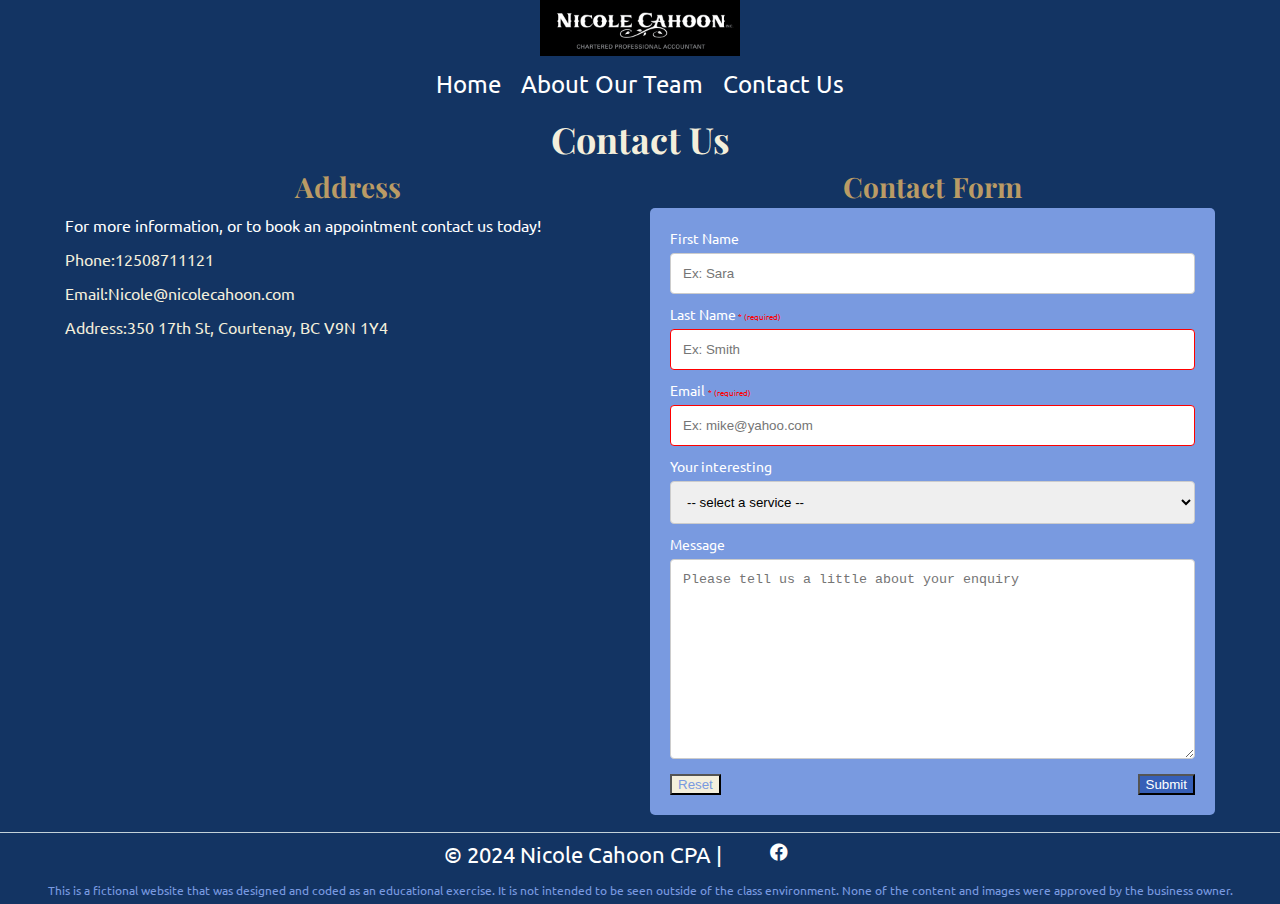
==== contactus.html @ af12a484 "initial commit" ====
<!DOCTYPE html>
<html lang="zxx">
  <head>
    <meta charset="UTF-8" />
    <meta name="viewport" content="width=device-width, initial-scale=1.0" />
    <link
      rel="stylesheet"
      href="https://cdnjs.cloudflare.com/ajax/libs/font-awesome/4.7.0/css/font-awesome.min.css"
    />
    <title>Nicole Cahoon CPA | Contact Us</title>
    <link rel="stylesheet" href="style.css" />
    <link rel="preconnect" href="https://fonts.googleapis.com" />
    <link rel="preconnect" href="https://fonts.gstatic.com" crossorigin />
    <!-- Add google font links -->
    <link
      href="https://fonts.googleapis.com/css2?family=Ubuntu:ital,wght@0,300;0,400;0,500;0,700;1,300;1,400;1,500;1,700&display=swap"
      rel="stylesheet"
    />
    <link
      href="https://fonts.googleapis.com/css2?family=Montserrat:ital,wght@0,100..900;1,100..900&family=Pacifico&family=Playfair+Display:ital,wght@0,400..900;1,400..900&family=Ubuntu:ital,wght@0,300;0,400;0,500;0,700;1,300;1,400;1,500;1,700&display=swap"
      rel="stylesheet"
    />
    <!-- Add font-awesome icon link -->
    <link
      href="https://cdnjs.cloudflare.com/ajax/libs/font-awesome/6.0.0/css/all.min.css"
      rel="stylesheet"
    />
    <script>
      function showNav() {
        var element = document.getElementById("nav-items");
        element.classList.toggle("show-items");
      }
    </script>
  </head>

  <body>
    <!-- nav area -->
    <header>
      <img src="./images/logo.png" alt="Logo" />
      <nav>
        <div class="wrapper">
          <a class="toggle" onclick="showNav()"
            ><i class="fa fa-bars" aria-hidden="true"> MENU</i></a
          >
          <ul id="nav-items">
            <li><a href="./index.html">Home</a></li>
            <li><a href="./ourteam.html">About Our Team</a></li>
            <li><a href="./contactus.html">Contact Us</a></li>
          </ul>
        </div>
      </nav>
    </header>

    <main>
      <section class="content-width contactus">
        <h2>Contact Us</h2>
        <div class="contactall">
          <div class="contactaddress">
            <h3>Address</h3>
            <p>
              For more information, or to book an appointment contact us today!
            </p>
            <address>
              <p>Phone:12508711121</p>
              <p>Email:Nicole@nicolecahoon.com</p>
              <p>Address:350 17th St, Courtenay, BC V9N 1Y4</p>
            </address>
            <iframe
              class="google-map"
              src="https://www.google.com/maps/embed?pb=!1m18!1m12!1m3!1d2581.455431878542!2d-124.99099209999997!3d49.683395800000014!2m3!1f0!2f0!3f0!3m2!1i1024!2i768!4f13.1!3m3!1m2!1s0x54881477e93cdeb3%3A0xf1de24315ceda0d2!2s350%2017th%20St%2C%20Courtenay%2C%20BC%20V9N%201Y4!5e0!3m2!1sen!2sca!4v1732433850785!5m2!1sen!2sca"
              style="border: 0"
              allowfullscreen=""
              loading="lazy"
              referrerpolicy="no-referrer-when-downgrade"
            ></iframe>
          </div>

          <div class="contactform">
            <h3>Contact Form</h3>
            <form method="post">
              <label for="fname">First Name</label>
              <input
                type="text"
                id="fname"
                name="firstname"
                placeholder="Ex: Sara"
              />
              <label for="lname"
                >Last Name<span class="label-required">
                  * (required)</span
                ></label
              >
              <input
                type="text"
                id="lname"
                name="lastname"
                placeholder="Ex: Smith"
                required
              />
              <label for="email"
                >Email <span class="label-required"> * (required)</span></label
              >
              <input
                type="email"
                id="email"
                name="email"
                placeholder="Ex: mike@yahoo.com"
                required
              />
              <label for="service">Your interesting</label>
              <select id="service" name="service">
                <option disabled selected value>-- select a service --</option>
                <option value="accounting">Accounting Services</option>
                <option value="consulting">Business Consulting Services</option>
                <option value="tax">Tax Services</option>
                <option value="others">Others</option>
              </select>

              <label for="message">Message</label>
              <textarea
                id="message"
                name="message"
                placeholder="Please tell us a little about your enquiry"
                style="height: 200px"
              ></textarea>

              <div class="contactform-button">
                <input type="reset" value="Reset" />
                <input type="submit" value="Submit" />
              </div>
            </form>
          </div>
        </div>
      </section>
    </main>

    <!-- FOOTER area -->
    <footer>
      <div class="sitefooter">
        <p>&copy; 2024 Nicole Cahoon CPA |</p>
        <a href="https://www.facebook.com/nicolecahooninc"
          ><i class="fa-brands fa-facebook fa"></i
        ></a>
      </div>
      <div class="noticefooter">
        <p>
          This is a fictional website that was designed and coded as an
          educational exercise. It is not intended to be seen outside of the
          class environment. None of the content and images were approved by the
          business owner.
        </p>
      </div>
    </footer>
  </body>
</html>
---- style.css ----
/*-------- GLOBAL STYLES ---------*/
* {
  box-sizing: border-box;
}

html {
  font-size: 62.5%;
}

:root {
  --text-color: #ba9b65;
  --textsoft-color:#f4efdc;
  --highlight-color:#365fb7;
  --highlight2-color:#799ae0;
  --basetext-color: #ffffff;
  --back-color: #133463;
  --backhighlight-color: #ffffff;
}

body {
  font-size: 1.4rem;
  margin: 0;
  font-family: "Ubuntu", serif;
  font-weight: 400;
  color:var(--basetext-color);
  background-color:var(--back-color);
  line-height: 1.5;
}


/*-------- TYPOGRAPHY ---------*/
h1 {
  font-family: "Playfair Display", serif;
  font-style: normal;
  font-size: 3.8rem;
  color: var(--textsoft-color);
  font-weight: 800;
  margin: 0px;
  padding: 5px;
  width:100px;
}
h2{
  font-family: "Playfair Display", serif; 
  font-style: normal;
  font-size:2.8rem;  
  font-weight:bold;
  color: var(--text-color);
  margin:auto;
  text-align: center;
}
h3{
  font-family: "Playfair Display", serif;
  font-style: normal;
  font-size:1.8rem;  
  text-align: center;
  margin:auto;
}
a {
  color: var(--basetext-color);
  display: block;
  margin: 16px 0;
  padding: 8px 48px;
  font-size:1.8rem; 
}

/*-------- UTILITY ---------*/
.content-width {
  width: 334px;
  margin: auto;
}
.change-background{
  background-color: var(--backhighlight-color);
  color:var(--back-color);
}

/*-------- HEADER ---------*/
header{
  color:var(--textsoft-color);
  font-style: normal;
}
header .toggle{
  margin:auto;
  text-align: center;
}
nav ul {
  list-style-type: none;
  margin: 0px;
  padding: 0px;
  display: none;
}
nav ul li a{
  text-decoration: none;
  text-align: end;
  margin:0px;
  padding:0px;
  font-size: 1.6rem;
}
.show-items{
  display:flex;
  flex-direction:column;
  align-items:center;
}
header img{
  margin: auto;
  display: block;
  width:200px;
}

/*-------- FOOTER ---------*/
footer{
  border-top:1px solid #C2D1D9;
  /* display:flex;
  justify-content: center; */
  margin-top:5px;
  margin-top:5px;
  text-align: center;
}
footer .sitefooter{
  display:flex;
  justify-content: center;

}
footer .sitefooter a, p{
  margin:0;
  padding-top:5px;
  padding-bottom:5px;
}
footer .noticefooter p{
  margin:0;
  color:var(--highlight2-color);
  font-size: 1.2rem;
}

/*----------------------------------------*/
/*             Home page                  */
/*----------------------------------------*/

/*-------- HERO ---------*/
section.hero {
  background-image: url("images/hero_mobile.jpg");
  background-position: left top;
  background-size: cover;
  background-repeat: no-repeat;
  height: 30vh;
}
section.hero p{
  text-align: center;
  color: var(--text-color);
}

/*-------- ABOUT ---------*/
.about{
  width:100%;
  padding:5% ;
}
.about h2{
  color:var(--highlight-color);
}

/*-------- BENEFIT ---------*/
.benefits{
  width:100%;
}
.benefits video{
  width:100%;
  margin:auto;
}
.benefits p{
  margin: 0px;
  padding:0px 10px 10px 10px;
}
.benefits h3{
  color:var(--textsoft-color);
  margin-top:10px;
}
.benefits .benefits_detail ul{
  margin:0px 0px 30px 0px;
}

/*-------- TESTIMONIALS ---------*/
.testimonials_detail{
  background-color:var(--backhighlight-color);
  border-radius:3%;
  margin-bottom:20px;
}
.testimonials .testimonials_detail h3{
  text-align: center;
  margin-bottom: 3px;
  color:var(--back-color);
}
.testimonials .testimonials_detail p{
  margin: 0px;
  padding:0px 10px 10px 10px;
  color:var(--back-color);
}
.testimonials .testimonials_2 h3{
  color:var(--highlight-color);;
}

/*-------- EXPERIENSES TABLE ---------*/
 .experiences{
  text-align: center;
  padding:3%;
}
.experiences .content-table {
  width: 100%;
  display: flex;
  justify-content: center;
}
.experiences td,
th {
  padding: 1px;
  background-color: var(--backhighlight-color);
  color: var(--highlight-color);
  border: #799ae0;
}
.experiences th {
  padding-top: 5px;
  padding-bottom: 5px;
  text-align: center;
  background-color: var(--highlight2-color);
  color: var(--backhighlight-color);
}
.experiences tfoot td {
  font-size: 0.8em;
  font-style: italic;
  text-align: center;
  background-color:var(--text-color);
}

/*----------------------------------------*/
/*             Our Team page              */
/*----------------------------------------*/
.team h2{
  text-align: center;
  font-size: 3.6rem;
  width:100%;
  margin:auto;
  color: var(--textsoft-color);
}
.team h3{
  margin-top: 0px;
  color: var(--text-color);
  margin-bottom:2px;
}
.team img{
  width:50%;
}
.team p{
  margin-top:0px;
}

.team .team_1, .team_3style{
  width:100%;
  text-align: center;
  letter-spacing: var(--unnamed-character-spacing-0);
} 


/*----------------------------------------*/
/*           Contact Us page              */
/*----------------------------------------*/
.contactus h2{
  text-align: center;
  font-size: 3.6rem;
  width:100%;
  margin:auto;
  color: var(--textsoft-color);
}
.contactus h3{
  color:var(--text-color);
}
.contactus p{
  font-size:1.6rem;
  font-style: normal;
}
.contactus address{
  color:var(--textsoft-color);
}
.contactus .google-map{
  width:100%;
  height:50vh;
  margin-top:2%;
  margin-bottom:3%;
}

.contactform form{
  border-radius: 5px;
  background-color:var(--highlight2-color);
  padding: 20px;
  width: 100%;
  margin: 0 auto;
}
.contactform-button {
  display: flex;
  justify-content: space-between;
}
.contactform-button input{
  color: var(--backhighlight-color);
  background-color: var(--highlight-color);
}

input[type="text"],
select,
textarea {
  width: 100%;
  padding: 12px;
  border: 1px solid #ccc;
  border-radius: 4px;
  margin-top: 4px;
  margin-bottom: 10px;
  resize: vertical;
}
input[type="email"] {
  width: 100%;
  padding: 12px;
  border: 1px solid #ccc;
  border-radius: 4px;
  margin-top: 4px;
  margin-bottom: 10px;
  resize: vertical;
}
.label-required {
  font-size: 0.8rem;
  color: red;
}
input:required {
  border: 1px solid red;
}
input[type="reset"] {
  background-color:var(--textsoft-color);
  color:var(--highlight2-color);
}
input[type="submit"] {
  background-color:var(--highlight-color);
  color:var(--basetext-color);
}
input[type="reset"]:hover {
  background-color:var(--highlight2-color);
  color:var(--basetext-color);
  transform: scale(1.3,1.3);
}
input[type="submit"]:hover {
  background-color: var(--backhighlight-color);
  color:var(--back-color);
  transform: scale(1.3,1.3);
}



/*-------- LARGE DEVICES (desktops, 1200px and up) ---------*/
@media only screen and (min-width: 1200px) {
  .content-width {
    width: 1150px;
  }
  
  h1 {
    font-size: 6.8rem;
  }
  h2 {
    font-size: 4.8rem;
  }
  h3 {
    font-size: 2.8rem;
  }
  p, td, th{
    font-size: 2.2rem;
  }

  nav {
    width:100%;
    padding-top: 0px;
  }
  nav .wrapper{
    width:100%;
  }
  nav .toggle {
    display: none;
  }
  nav ul{
    display: flex;
    justify-content:center;
  }
  nav ul li a{
    padding: 10px;
    font-size: 2.4rem;
    margin:auto;
  }

/*----------------------------------------*/
/*             Home page                  */
/*----------------------------------------*/
 /* LARGE HERO */
  section.hero {
    background-image: url("images/hero_large.png");
    background-size: 100% 100%;
    /* min-height: 50vh; */
    background-size:100%; 
    height: initial; 
  }
  section.hero p{
    text-align: left;
    font-size: 1.6rem;
  }
  

  /* LARGE BENEFITS */
  .benefits{
    display:flex;
    flex-direction: column;
  }
  .benefits .benefits_2{
    display:flex;
    flex-direction: row;
    width: 100%;
    margin-right: 5px;
  }
  .benefits .benefits_2 .benefits_detail{
    width: calc(100%/3);
  }
  .benefits .benefits_2 .benefits_detail h3{
    font-size: 2.0rem;
  }
  .benefits ul li{
    font-size: 2.0rem;
  }
  .benefits .video-container{
    display: flex;
    justify-content: center;
    align-items: center;
  }
  .benefits .video-container video{
    width:50%;
  }

  /* EXPERIENSES TABLES */
  .experiences table {
    width: 80%;
  }

  /* LARGE TESTIMONIALS */
  .testimonials{
    display:flex;
    flex-direction: column;
  }
  .testimonials .testimonials_2{
    display:flex;
    flex-wrap: wrap;
    width: 100%;
    margin: 0px;
  }
  .testimonials .testimonials_2 .testimonials_detail{
    width: calc(100%/2 - 20px);
    margin:10px;
  }


/*----------------------------------------*/
/*             Our Team page              */
/*----------------------------------------*/
  .team{
    width:95%;
  }

  .team .team_1 p{
    width:95%;
    padding-left:15%;
    padding-right:15%;
  }
  .team .team_3style{
    text-align: center;
    letter-spacing: var(--unnamed-character-spacing-0);
  }
  .team .team_3style img{
    width:50%;
  }
  .team .team_3style h3{
    margin-bottom:0px;
  }
  .team .team_3style p{
    margin-top:0px;
    padding-left:3%;
    padding-right:3%;
  }

  .team .team_3style .teamstyle1, .teamstyle2{
    display:flex;
    flex-wrap:wrap;
  }
  .team .team_3style .team_2, .team_3{
    flex: 1;
    background-color: var(--textsoft-color);
    color: var(--highlight-color);
    margin:10px;
    width:50%;
    border-radius: 5%;
  }

  /*----------------------------------------*/
  /*             Contact Us page            */
  /*----------------------------------------*/ 
  .contactall{
    display:flex;
    flex-wrap:wrap;
  } 
  .contactaddress{
    width:45%;
    flex:1;
    margin-right:10px;
  }
  .contactform{
    width:45%;
    flex:1;
    margin-left:10px;
  }

}
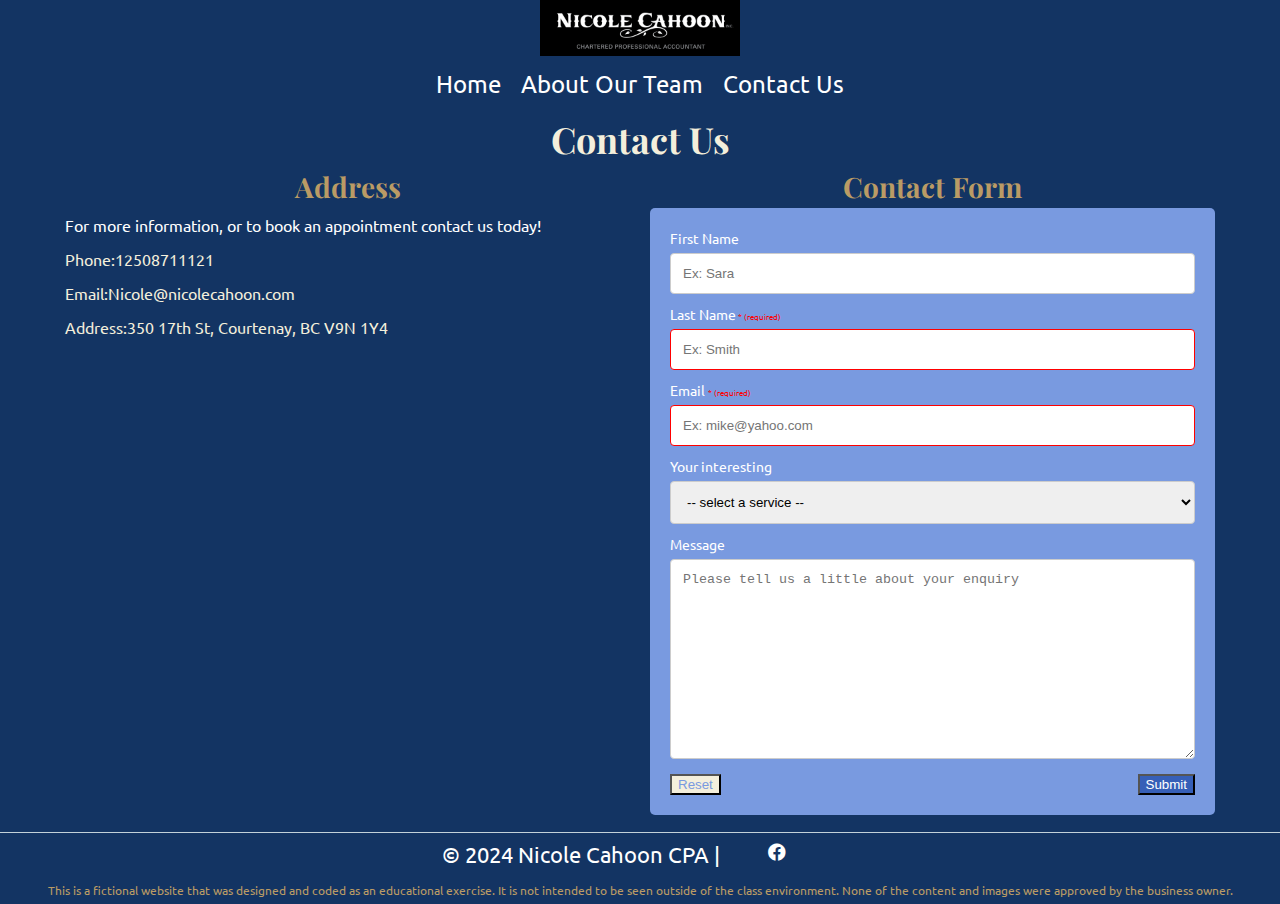
==== commit ff08126b: "Fix wave.webaim errors and alearts" ====
--- a/contactus.html
+++ b/contactus.html
@@ -36,7 +36,7 @@
   <body>
     <!-- nav area -->
     <header>
-      <img src="./images/logo.png" alt="Logo" />
+      <img src="./image/logo.png" alt="Nicole Cahoon Logo" />
       <nav>
         <div class="wrapper">
           <a class="toggle" onclick="showNav()"
@@ -139,8 +139,8 @@
       <div class="sitefooter">
         <p>&copy; 2024 Nicole Cahoon CPA |</p>
         <a href="https://www.facebook.com/nicolecahooninc"
-          ><i class="fa-brands fa-facebook fa"></i
-        ></a>
+          ><i class="fa-brands fa-facebook fa">&nbsp</i></a
+        >
       </div>
       <div class="noticefooter">
         <p>
--- a/style.css
+++ b/style.css
@@ -127,7 +127,7 @@
 }
 footer .noticefooter p{
   margin:0;
-  color:var(--highlight2-color);
+  color:var(--text-color);
   font-size: 1.2rem;
 }
 
@@ -137,7 +137,7 @@
 
 /*-------- HERO ---------*/
 section.hero {
-  background-image: url("images/hero_mobile.jpg");
+  background-image: url("image/hero_mobile.jpg");
   background-position: left top;
   background-size: cover;
   background-repeat: no-repeat;
@@ -218,7 +218,7 @@
   padding-top: 5px;
   padding-bottom: 5px;
   text-align: center;
-  background-color: var(--highlight2-color);
+  background-color: var(--highlight-color);
   color: var(--backhighlight-color);
 }
 .experiences tfoot td {
@@ -226,6 +226,7 @@
   font-style: italic;
   text-align: center;
   background-color:var(--text-color);
+  color:var(--basetext-color);
 }
 
 /*----------------------------------------*/
@@ -392,7 +393,7 @@
 /*----------------------------------------*/
  /* LARGE HERO */
   section.hero {
-    background-image: url("images/hero_large.png");
+    background-image: url("image/hero_large.png");
     background-size: 100% 100%;
     /* min-height: 50vh; */
     background-size:100%; 
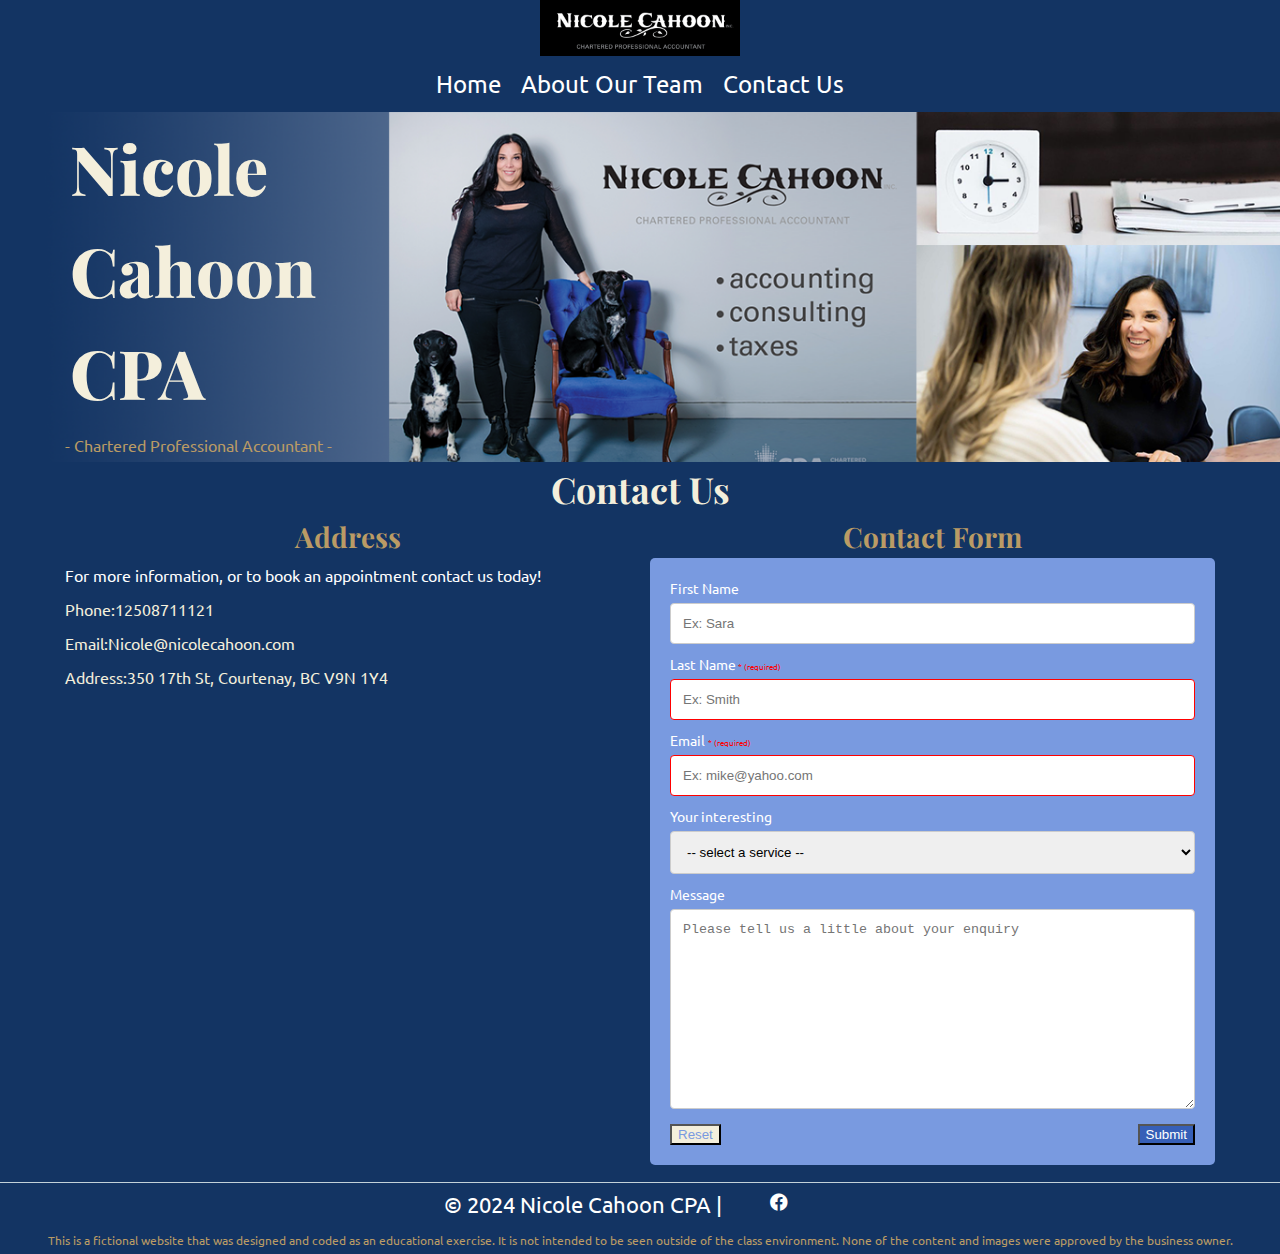
==== commit 4c0ea803: "Fix errors and alearts" ====
--- a/contactus.html
+++ b/contactus.html
@@ -52,6 +52,15 @@
     </header>
 
     <main>
+      <!-- HERO area -->
+      <section class="hero">
+        <div class="content-width">
+          <h1>Nicole Cahoon CPA</h1>
+          <p>- Chartered Professional Accountant -</p>
+        </div>
+      </section>
+
+      <!-- CONTACT ADDRESS area -->
       <section class="content-width contactus">
         <h2>Contact Us</h2>
         <div class="contactall">
@@ -75,6 +84,7 @@
             ></iframe>
           </div>
 
+          <!-- CONTACT FORM area -->
           <div class="contactform">
             <h3>Contact Form</h3>
             <form method="post">
@@ -139,8 +149,8 @@
       <div class="sitefooter">
         <p>&copy; 2024 Nicole Cahoon CPA |</p>
         <a href="https://www.facebook.com/nicolecahooninc"
-          ><i class="fa-brands fa-facebook fa">&nbsp</i></a
-        >
+          ><i class="fa-brands fa-facebook fa"></i
+        ></a>
       </div>
       <div class="noticefooter">
         <p>
--- a/style.css
+++ b/style.css
@@ -109,8 +109,6 @@
 /*-------- FOOTER ---------*/
 footer{
   border-top:1px solid #C2D1D9;
-  /* display:flex;
-  justify-content: center; */
   margin-top:5px;
   margin-top:5px;
   text-align: center;
@@ -118,7 +116,6 @@
 footer .sitefooter{
   display:flex;
   justify-content: center;
-
 }
 footer .sitefooter a, p{
   margin:0;
@@ -130,6 +127,7 @@
   color:var(--text-color);
   font-size: 1.2rem;
 }
+
 
 /*----------------------------------------*/
 /*             Home page                  */
@@ -395,7 +393,6 @@
   section.hero {
     background-image: url("image/hero_large.png");
     background-size: 100% 100%;
-    /* min-height: 50vh; */
     background-size:100%; 
     height: initial; 
   }
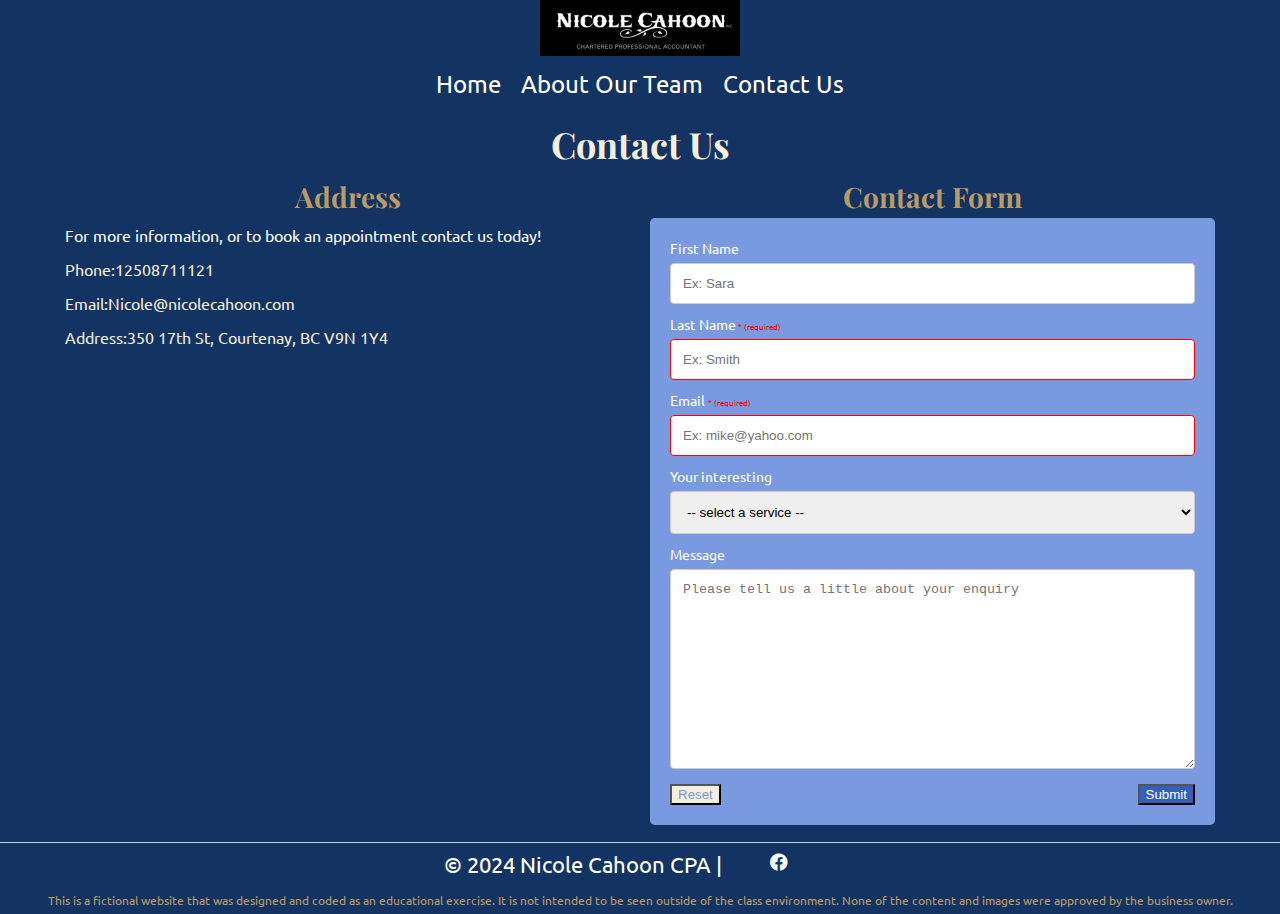
==== commit fac9dcdf: "Change heading from h2 to h1" ====
--- a/contactus.html
+++ b/contactus.html
@@ -52,17 +52,9 @@
     </header>
 
     <main>
-      <!-- HERO area -->
-      <section class="hero">
-        <div class="content-width">
-          <h1>Nicole Cahoon CPA</h1>
-          <p>- Chartered Professional Accountant -</p>
-        </div>
-      </section>
-
       <!-- CONTACT ADDRESS area -->
       <section class="content-width contactus">
-        <h2>Contact Us</h2>
+        <h1>Contact Us</h1>
         <div class="contactall">
           <div class="contactaddress">
             <h3>Address</h3>
--- a/style.css
+++ b/style.css
@@ -230,13 +230,17 @@
 /*----------------------------------------*/
 /*             Our Team page              */
 /*----------------------------------------*/
-.team h2{
-  text-align: center;
+.team h1{
+  font-family: "Playfair Display", serif; 
+  font-style: normal;
   font-size: 3.6rem;
   width:100%;
+  font-weight:bold;
+  color: var(--textsoft-color);
   margin:auto;
-  color: var(--textsoft-color);
-}
+  text-align: center;
+}
+
 .team h3{
   margin-top: 0px;
   color: var(--text-color);
@@ -259,12 +263,15 @@
 /*----------------------------------------*/
 /*           Contact Us page              */
 /*----------------------------------------*/
-.contactus h2{
-  text-align: center;
+.contactus h1{
+  font-family: "Playfair Display", serif; 
+  font-style: normal;
   font-size: 3.6rem;
   width:100%;
+  font-weight:bold;
+  color: var(--textsoft-color);
   margin:auto;
-  color: var(--textsoft-color);
+  text-align: center;
 }
 .contactus h3{
   color:var(--text-color);
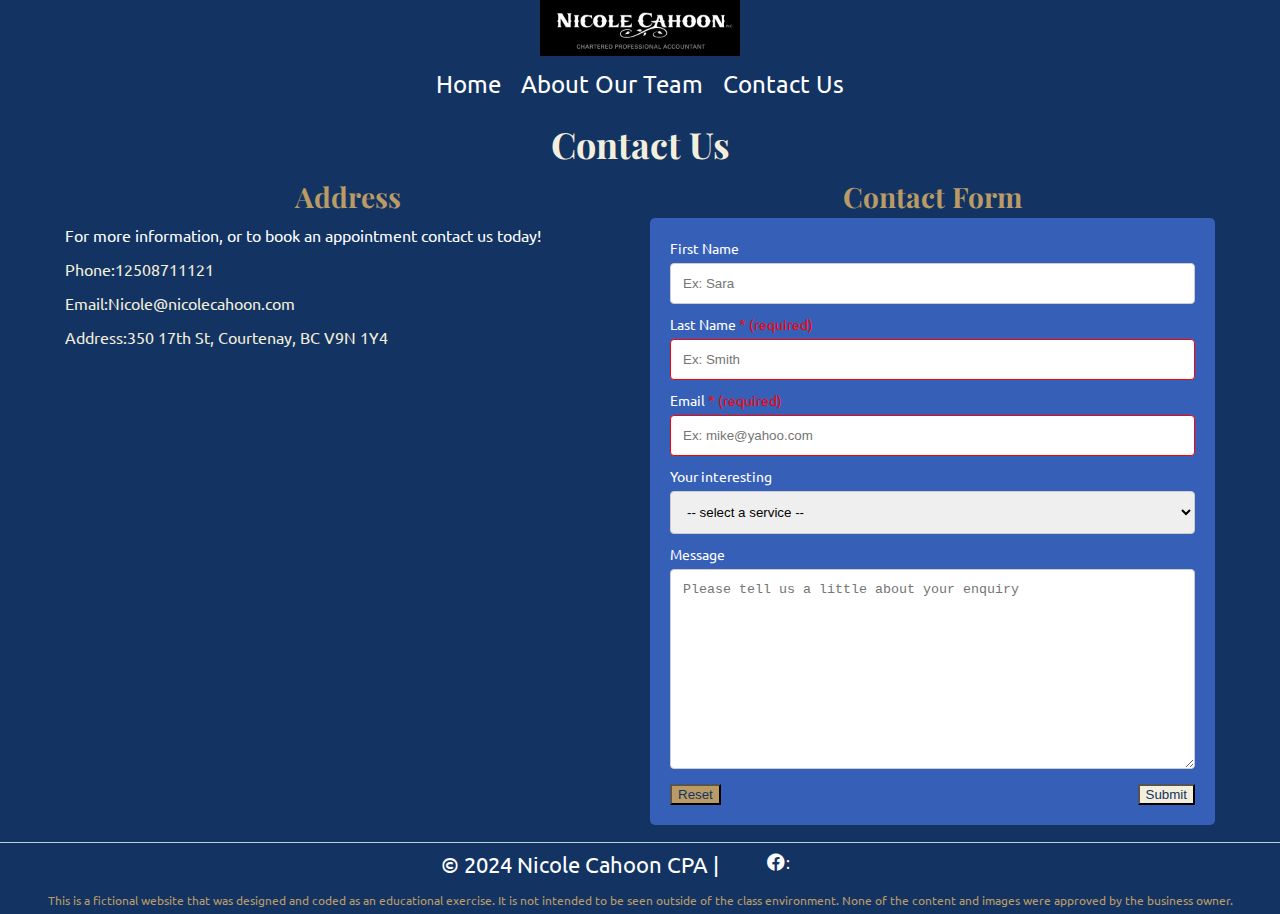
==== commit c5fdf1c6: "Fix color contrast errors" ====
--- a/contactus.html
+++ b/contactus.html
@@ -141,8 +141,8 @@
       <div class="sitefooter">
         <p>&copy; 2024 Nicole Cahoon CPA |</p>
         <a href="https://www.facebook.com/nicolecahooninc"
-          ><i class="fa-brands fa-facebook fa"></i
-        ></a>
+          ><i class="fa-brands fa-facebook fa">:</i></a
+        >
       </div>
       <div class="noticefooter">
         <p>
--- a/style.css
+++ b/style.css
@@ -224,7 +224,7 @@
   font-style: italic;
   text-align: center;
   background-color:var(--text-color);
-  color:var(--basetext-color);
+  color:var(--back-color);
 }
 
 /*----------------------------------------*/
@@ -292,7 +292,7 @@
 
 .contactform form{
   border-radius: 5px;
-  background-color:var(--highlight2-color);
+  background-color:var(--highlight-color);
   padding: 20px;
   width: 100%;
   margin: 0 auto;
@@ -327,28 +327,28 @@
   resize: vertical;
 }
 .label-required {
-  font-size: 0.8rem;
+  font-size: 1.4rem;
   color: red;
 }
 input:required {
   border: 1px solid red;
 }
 input[type="reset"] {
+  background-color:var(--text-color);
+  color:var(--back-color);
+}
+input[type="submit"] {
   background-color:var(--textsoft-color);
-  color:var(--highlight2-color);
-}
-input[type="submit"] {
-  background-color:var(--highlight-color);
-  color:var(--basetext-color);
+  color:var(--back-color);
 }
 input[type="reset"]:hover {
-  background-color:var(--highlight2-color);
-  color:var(--basetext-color);
+  background-color:var(--text-color);
+  color:var(--highlight-color);
   transform: scale(1.3,1.3);
 }
 input[type="submit"]:hover {
-  background-color: var(--backhighlight-color);
-  color:var(--back-color);
+  background-color:var(--textsoft-color);
+  color:var(--highlight-color);
   transform: scale(1.3,1.3);
 }
 
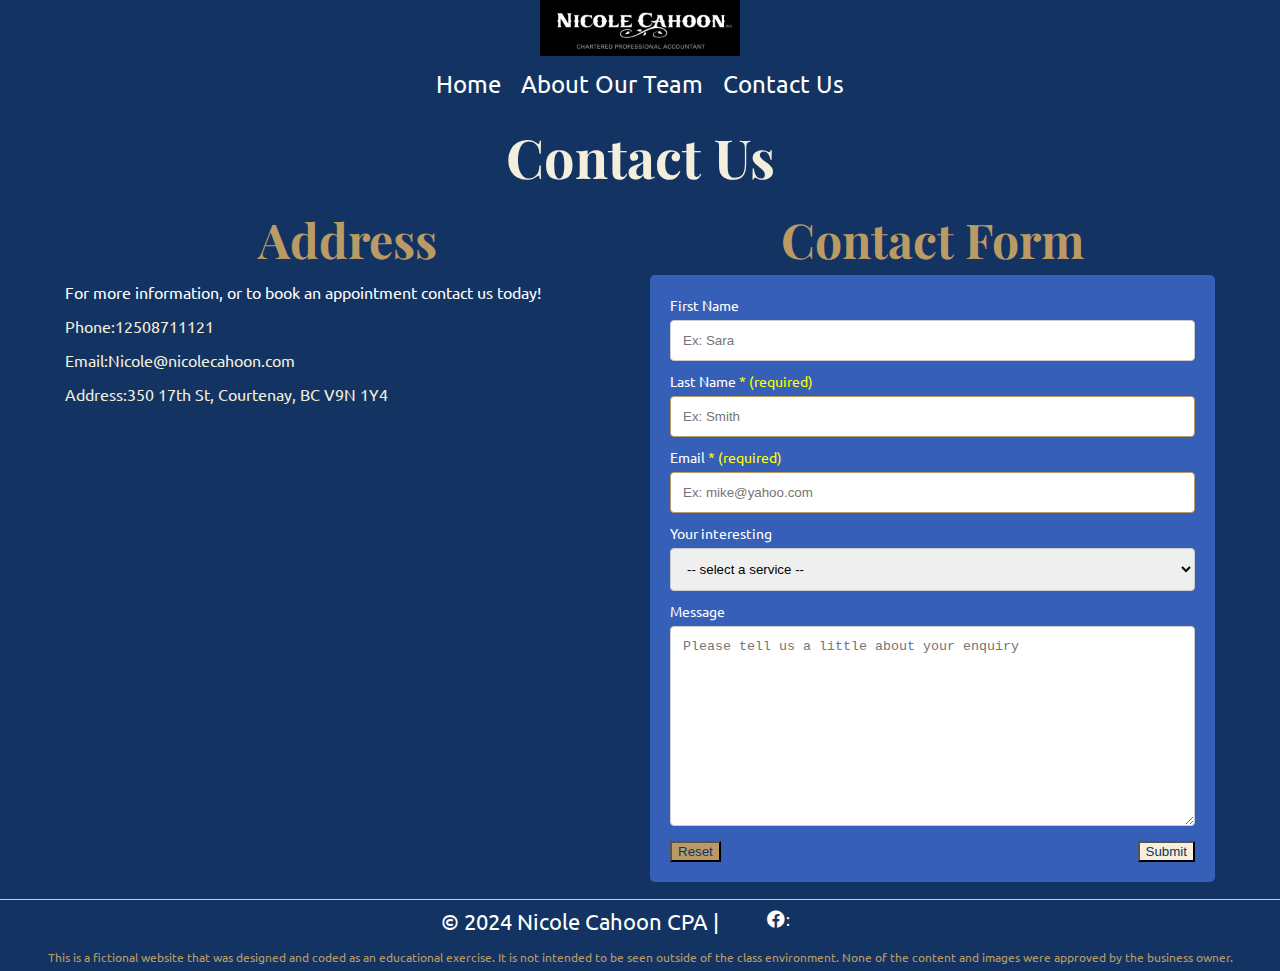
==== commit 76e8c396: "Fix color contrast errors" ====
--- a/contactus.html
+++ b/contactus.html
@@ -57,7 +57,7 @@
         <h1>Contact Us</h1>
         <div class="contactall">
           <div class="contactaddress">
-            <h3>Address</h3>
+            <h2>Address</h2>
             <p>
               For more information, or to book an appointment contact us today!
             </p>
@@ -78,7 +78,7 @@
 
           <!-- CONTACT FORM area -->
           <div class="contactform">
-            <h3>Contact Form</h3>
+            <h2>Contact Form</h2>
             <form method="post">
               <label for="fname">First Name</label>
               <input
--- a/style.css
+++ b/style.css
@@ -10,11 +10,12 @@
 :root {
   --text-color: #ba9b65;
   --textsoft-color:#f4efdc;
+  --texthighlight-color:yellow;
   --highlight-color:#365fb7;
   --highlight2-color:#799ae0;
-  --basetext-color: #ffffff;
+  --basetext-color: white;
   --back-color: #133463;
-  --backhighlight-color: #ffffff;
+  --backhighlight-color: white;
 }
 
 body {
@@ -231,16 +232,11 @@
 /*             Our Team page              */
 /*----------------------------------------*/
 .team h1{
-  font-family: "Playfair Display", serif; 
-  font-style: normal;
-  font-size: 3.6rem;
   width:100%;
   font-weight:bold;
-  color: var(--textsoft-color);
   margin:auto;
   text-align: center;
 }
-
 .team h3{
   margin-top: 0px;
   color: var(--text-color);
@@ -264,17 +260,10 @@
 /*           Contact Us page              */
 /*----------------------------------------*/
 .contactus h1{
-  font-family: "Playfair Display", serif; 
-  font-style: normal;
-  font-size: 3.6rem;
   width:100%;
   font-weight:bold;
-  color: var(--textsoft-color);
   margin:auto;
   text-align: center;
-}
-.contactus h3{
-  color:var(--text-color);
 }
 .contactus p{
   font-size:1.6rem;
@@ -328,10 +317,10 @@
 }
 .label-required {
   font-size: 1.4rem;
-  color: red;
+  color: var(--texthighlight-color);
 }
 input:required {
-  border: 1px solid red;
+  border: 1px solid var(--text-color);
 }
 input[type="reset"] {
   background-color:var(--text-color);
@@ -465,6 +454,9 @@
 /*----------------------------------------*/
   .team{
     width:95%;
+  }
+  .team h1{
+    font-size: 5.4rem;
   }
 
   .team .team_1 p{
@@ -504,6 +496,9 @@
   /*----------------------------------------*/
   /*             Contact Us page            */
   /*----------------------------------------*/ 
+  .contactus h1{
+    font-size: 5.4rem;
+  }
   .contactall{
     display:flex;
     flex-wrap:wrap;
